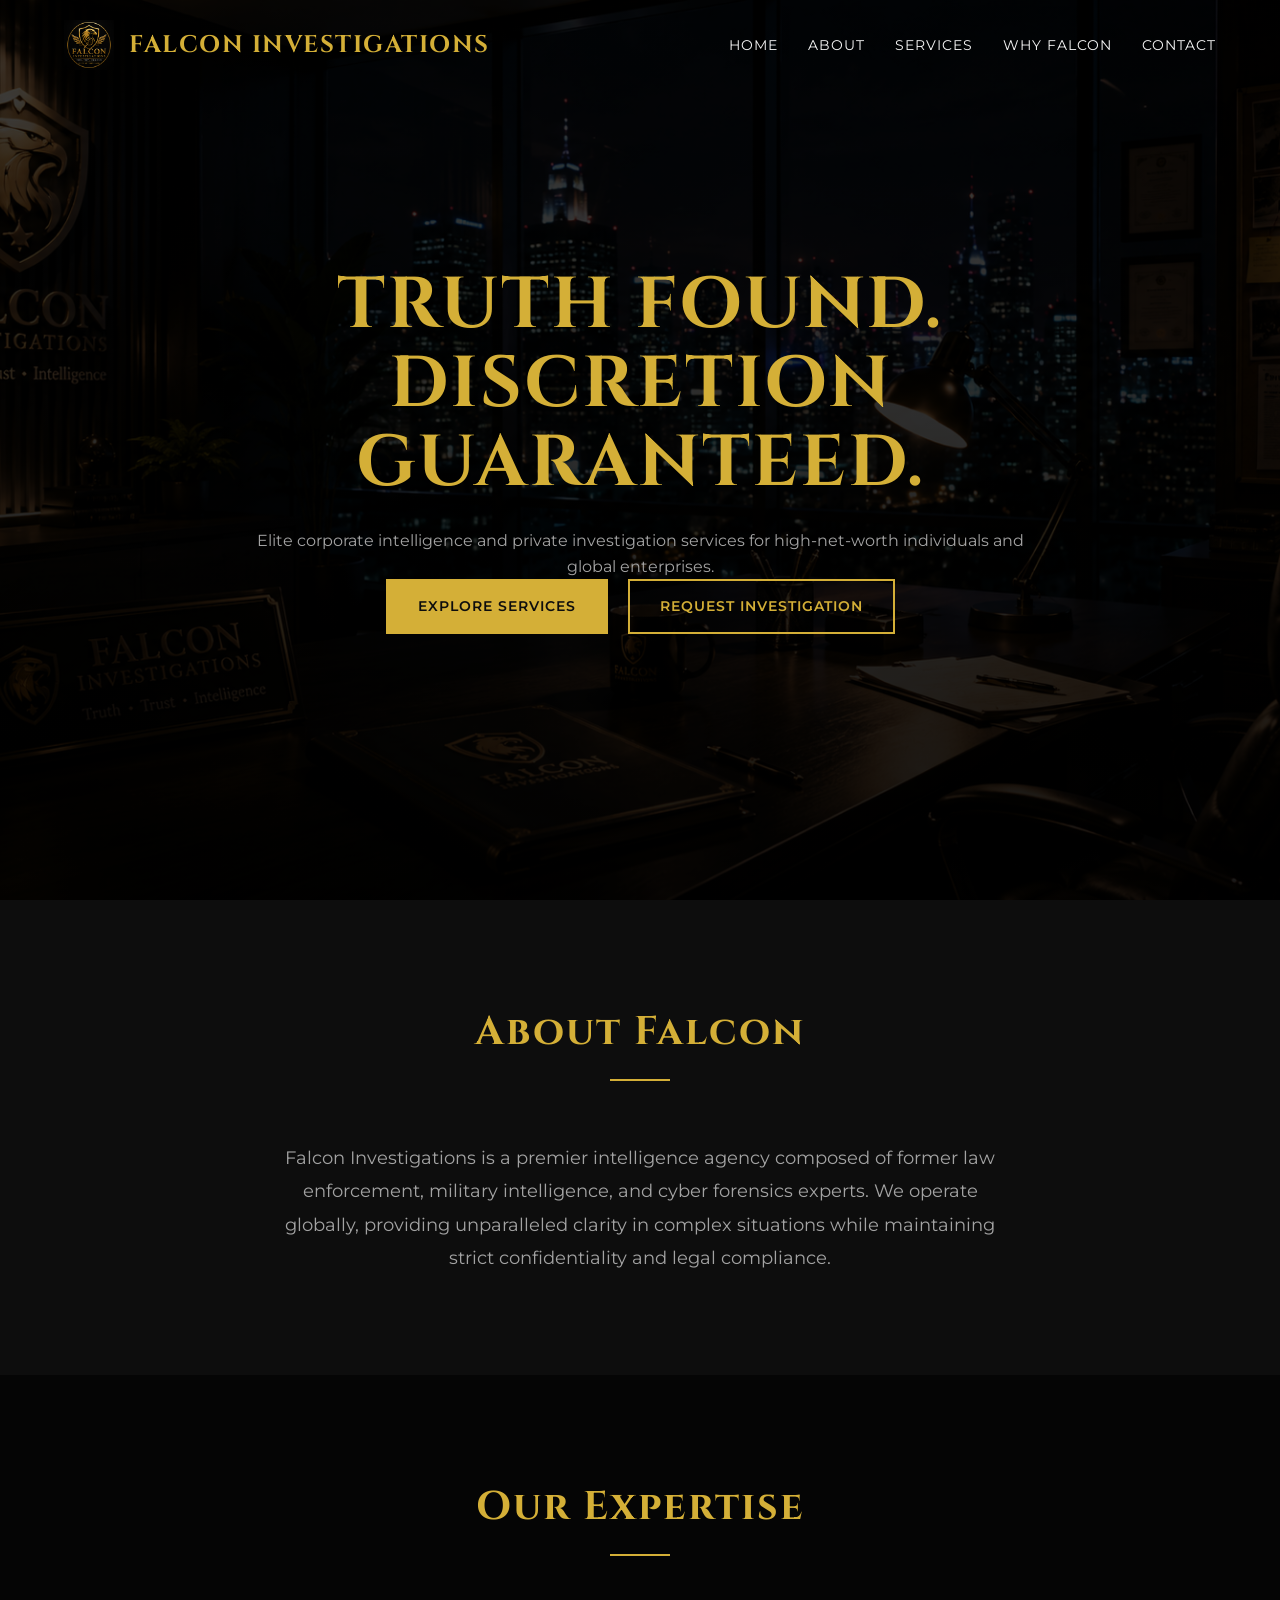
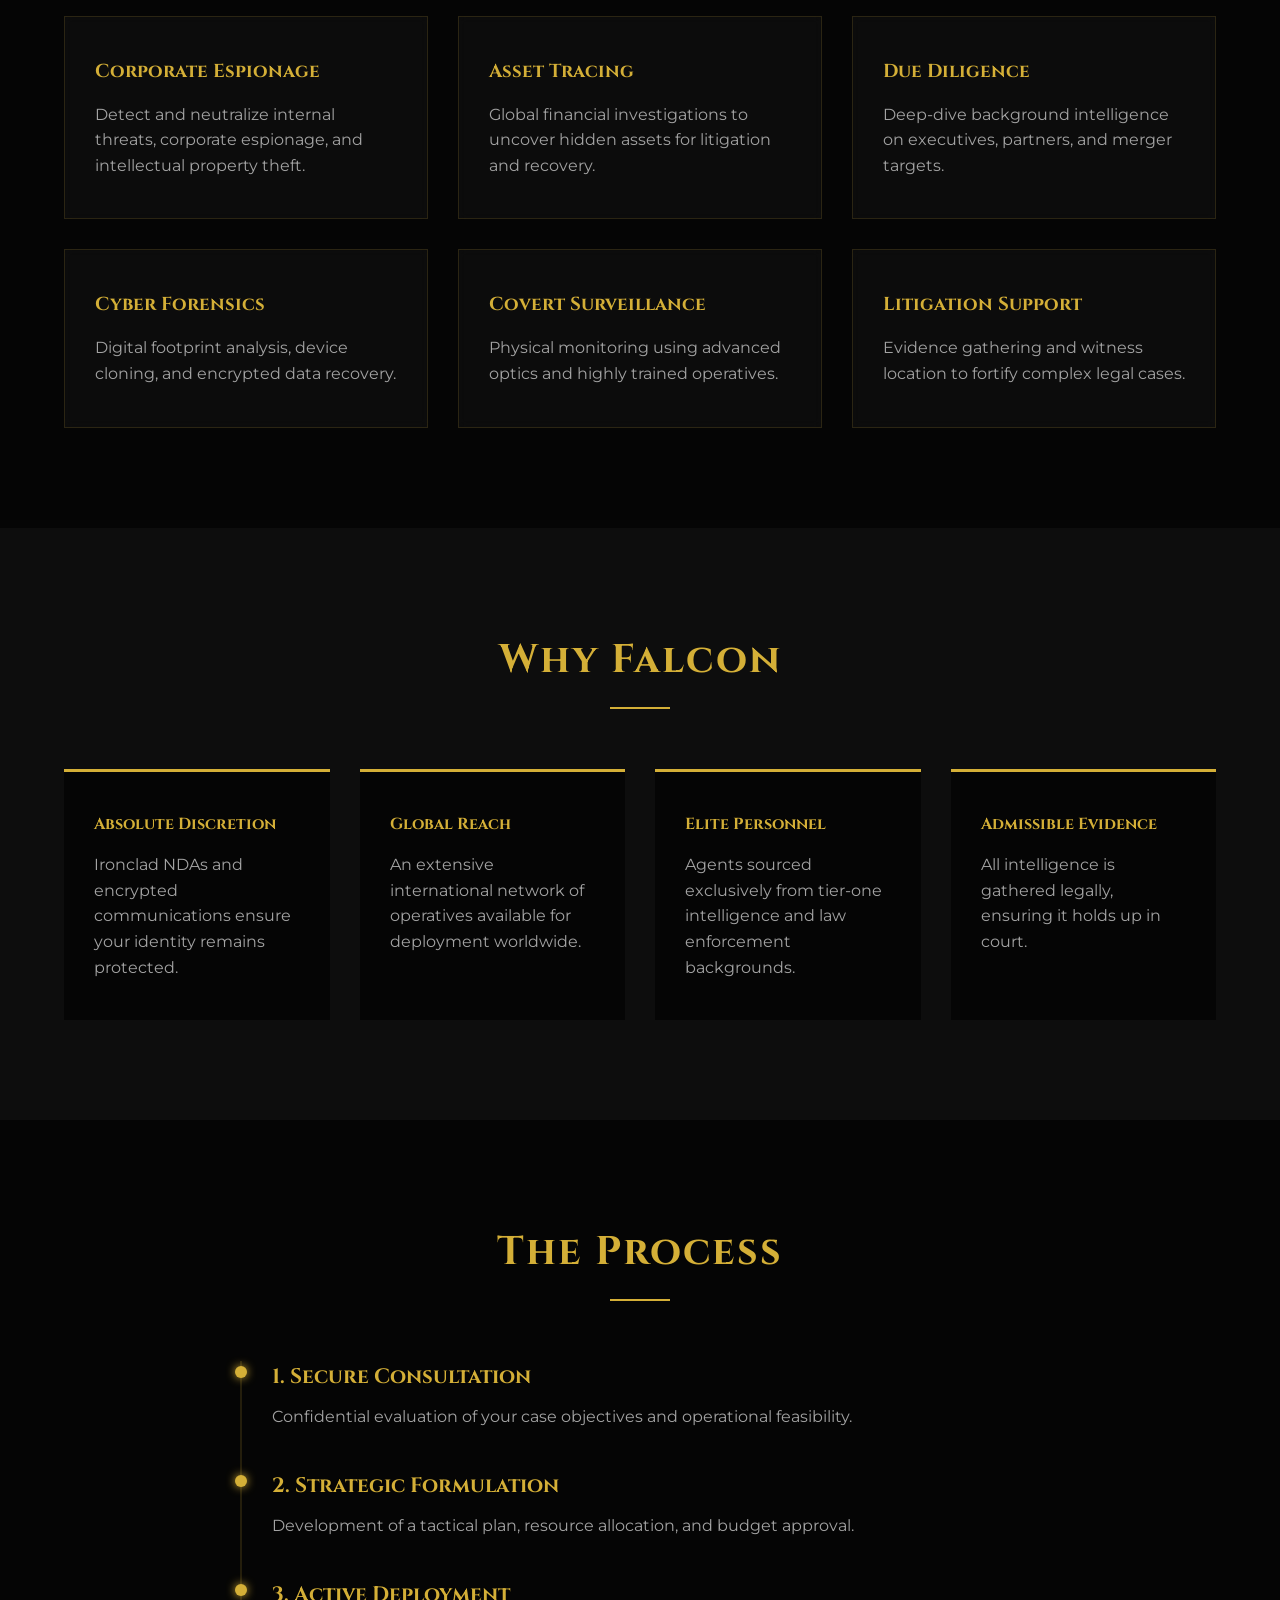
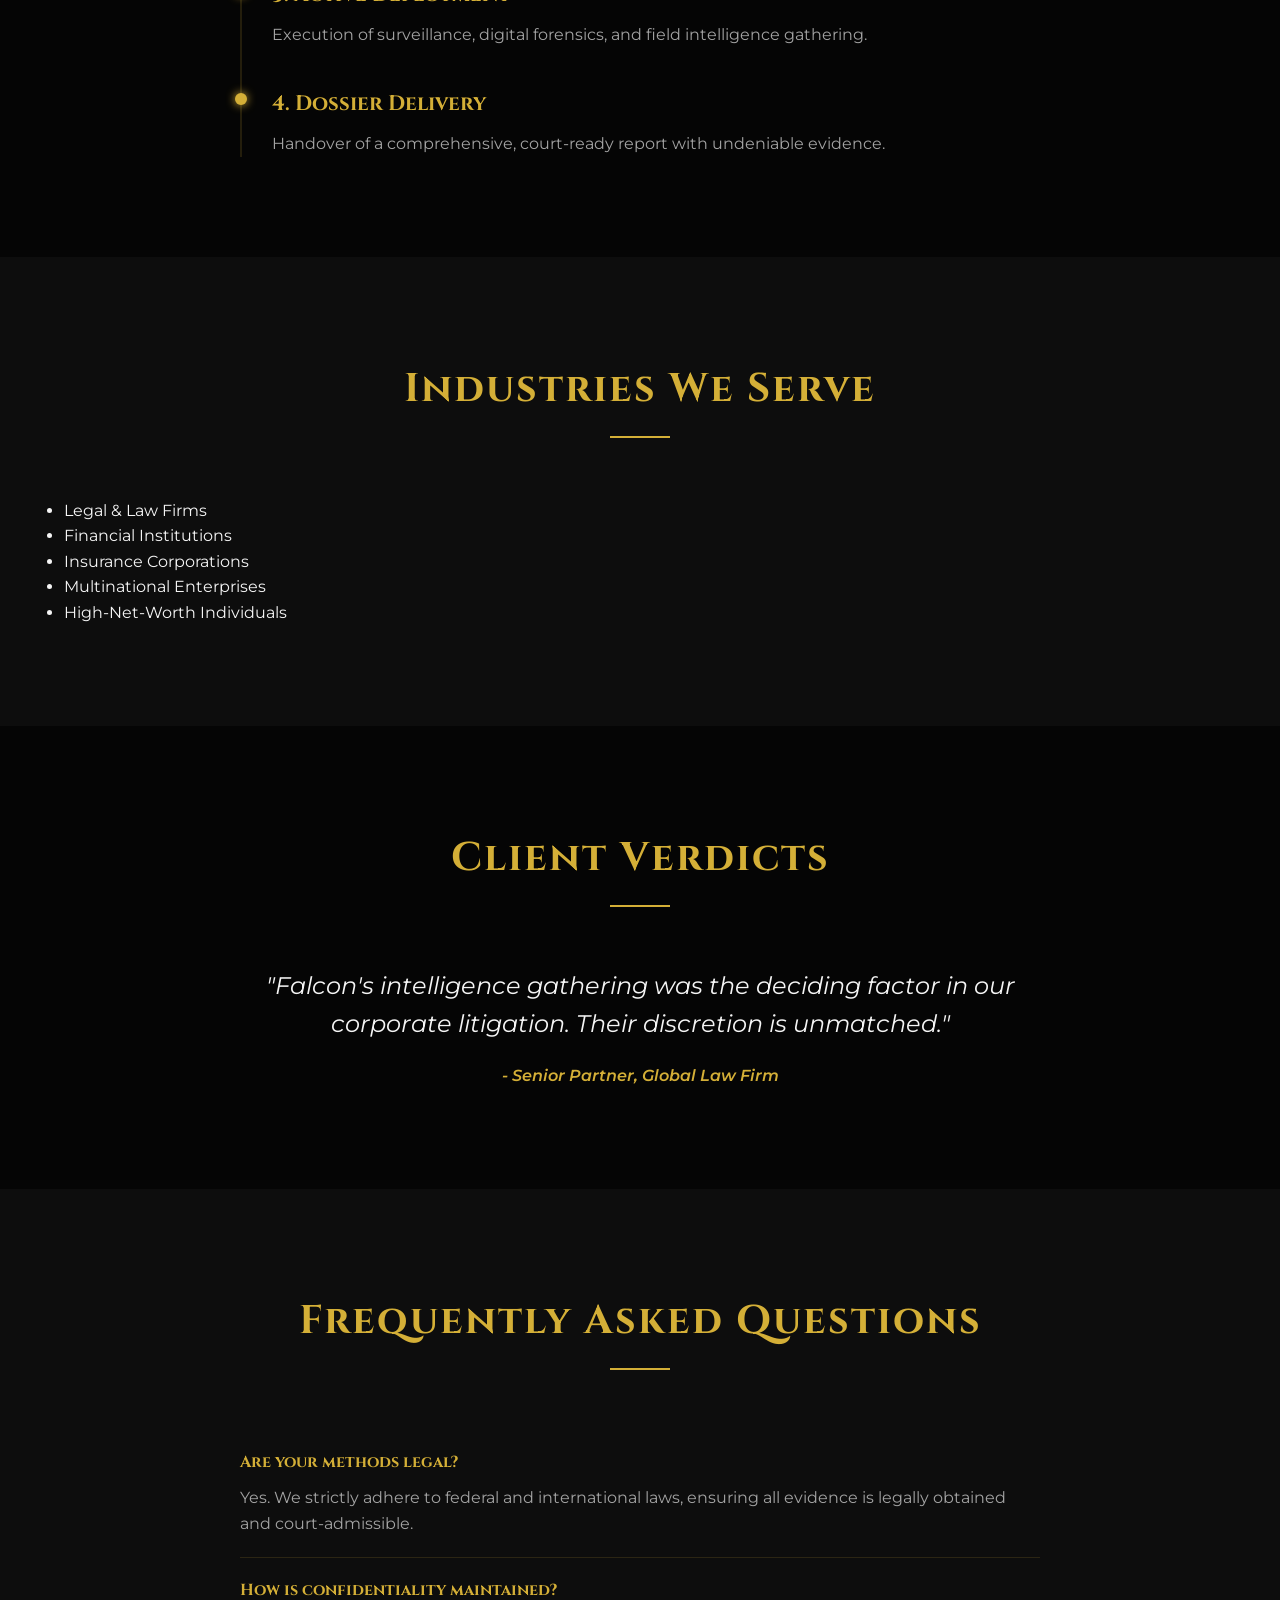
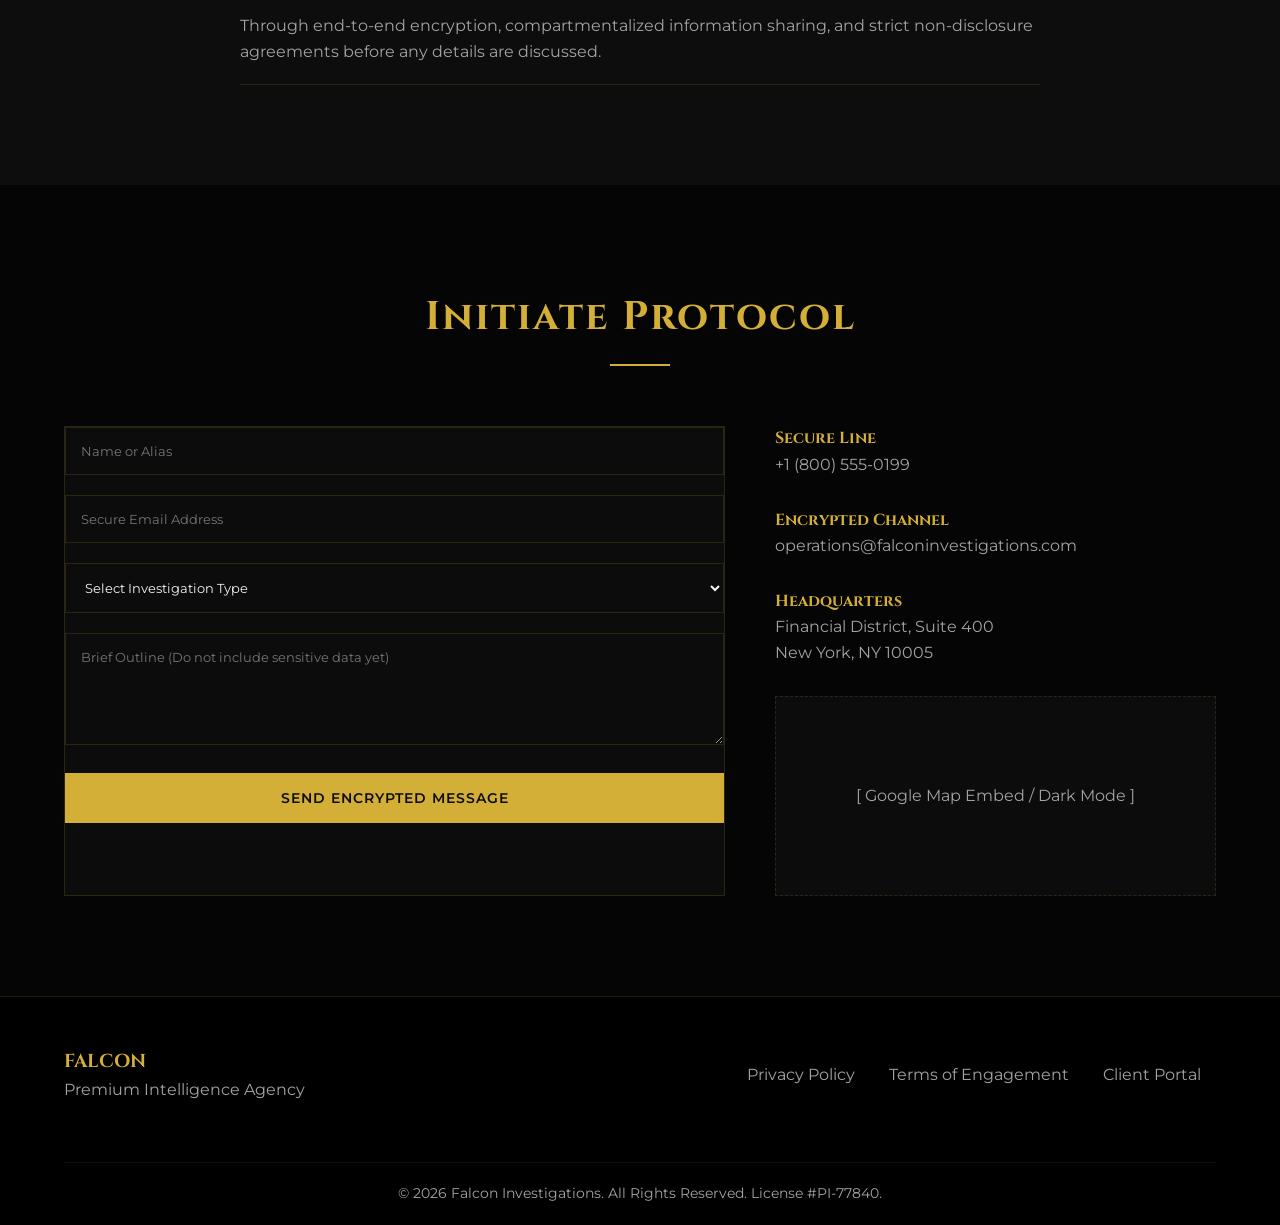
==== index.html @ 7dde928b "Final Falcon Investigations Website" ====
<!-- index.html -->
<!DOCTYPE html>
<html lang="en">
<head>
    <meta charset="UTF-8">
    <meta name="viewport" content="width=device-width, initial-scale=1.0">
    <title>Falcon Investigations | Premium Private Detective Agency</title>
    <meta name="description" content="Elite private investigation and corporate intelligence services.">
    <link rel="stylesheet" href="css/style.css">
    <!-- Google Fonts for Professional Typography -->
    <link rel="preconnect" href="https://fonts.googleapis.com">
    <link rel="preconnect" href="https://fonts.gstatic.com" crossorigin>
    <link href="https://fonts.googleapis.com/css2?family=Cinzel:wght@500;700&family=Montserrat:wght@300;400;600&display=swap" rel="stylesheet">
</head>
<body>

    <!-- Sticky Header -->
    <header id="main-header">
        <div class="container header-container">
            <a href="#" class="logo">
                <img src="images/logo.png" alt="Falcon Logo" id="logo-img">
                <span>FALCON INVESTIGATIONS</span>
            </a>
            <button class="mobile-toggle" aria-label="Toggle Menu">
                <span class="hamburger"></span>
            </button>
            <nav id="main-nav">
                <ul>
                    <li><a href="#home">Home</a></li>
                    <li><a href="#about">About</a></li>
                    <li><a href="#services">Services</a></li>
                    <li><a href="#why-falcon">Why Falcon</a></li>
                    <li><a href="#contact">Contact</a></li>
                </ul>
            </nav>
        </div>
    </header>

    <!-- Full Screen Hero -->
    <section id="home" class="hero">
        
        <div class="container hero-content reveal">
            <h1>Truth Found.<br>Discretion Guaranteed.</h1>
            <p>Elite corporate intelligence and private investigation services for high-net-worth individuals and global enterprises.</p>
            <div class="hero-cta">
                <a href="#services" class="btn btn-primary">Explore Services</a>
                <a href="#contact" class="btn btn-outline">Request Investigation</a>
            </div>
        </div>
    </section>

    <!-- About Falcon -->
    <section id="about" class="section">
        <div class="container reveal">
            <div class="section-heading">
                <h2>About Falcon</h2>
                <div class="divider"></div>
            </div>
            <div class="about-content">
                <p>Falcon Investigations is a premier intelligence agency composed of former law enforcement, military intelligence, and cyber forensics experts. We operate globally, providing unparalleled clarity in complex situations while maintaining strict confidentiality and legal compliance.</p>
            </div>
        </div>
    </section>

    <!-- Our Services (6 Premium Cards) -->
    <section id="services" class="section bg-darker">
        <div class="container reveal">
            <div class="section-heading">
                <h2>Our Expertise</h2>
                <div class="divider"></div>
            </div>
            <div class="grid-cards services-grid">
                <!-- Card 1 -->
                <div class="card glass-card">
                    <h3>Corporate Espionage</h3>
                    <p>Detect and neutralize internal threats, corporate espionage, and intellectual property theft.</p>
                </div>
                <!-- Card 2 -->
                <div class="card glass-card">
                    <h3>Asset Tracing</h3>
                    <p>Global financial investigations to uncover hidden assets for litigation and recovery.</p>
                </div>
                <!-- Card 3 -->
                <div class="card glass-card">
                    <h3>Due Diligence</h3>
                    <p>Deep-dive background intelligence on executives, partners, and merger targets.</p>
                </div>
                <!-- Card 4 -->
                <div class="card glass-card">
                    <h3>Cyber Forensics</h3>
                    <p>Digital footprint analysis, device cloning, and encrypted data recovery.</p>
                </div>
                <!-- Card 5 -->
                <div class="card glass-card">
                    <h3>Covert Surveillance</h3>
                    <p>Physical monitoring using advanced optics and highly trained operatives.</p>
                </div>
                <!-- Card 6 -->
                <div class="card glass-card">
                    <h3>Litigation Support</h3>
                    <p>Evidence gathering and witness location to fortify complex legal cases.</p>
                </div>
            </div>
        </div>
    </section>

    <!-- Why Choose Falcon (4 Premium Cards) -->
    <section id="why-falcon" class="section">
        <div class="container reveal">
            <div class="section-heading">
                <h2>Why Falcon</h2>
                <div class="divider"></div>
            </div>
            <div class="grid-cards why-grid">
                <div class="card border-card">
                    <h4>Absolute Discretion</h4>
                    <p>Ironclad NDAs and encrypted communications ensure your identity remains protected.</p>
                </div>
                <div class="card border-card">
                    <h4>Global Reach</h4>
                    <p>An extensive international network of operatives available for deployment worldwide.</p>
                </div>
                <div class="card border-card">
                    <h4>Elite Personnel</h4>
                    <p>Agents sourced exclusively from tier-one intelligence and law enforcement backgrounds.</p>
                </div>
                <div class="card border-card">
                    <h4>Admissible Evidence</h4>
                    <p>All intelligence is gathered legally, ensuring it holds up in court.</p>
                </div>
            </div>
        </div>
    </section>

    <!-- Investigation Process (Timeline) -->
    <section id="process" class="section bg-darker">
        <div class="container reveal">
            <div class="section-heading">
                <h2>The Process</h2>
                <div class="divider"></div>
            </div>
            <div class="timeline">
                <div class="timeline-item">
                    <div class="timeline-dot"></div>
                    <div class="timeline-content">
                        <h3>1. Secure Consultation</h3>
                        <p>Confidential evaluation of your case objectives and operational feasibility.</p>
                    </div>
                </div>
                <div class="timeline-item">
                    <div class="timeline-dot"></div>
                    <div class="timeline-content">
                        <h3>2. Strategic Formulation</h3>
                        <p>Development of a tactical plan, resource allocation, and budget approval.</p>
                    </div>
                </div>
                <div class="timeline-item">
                    <div class="timeline-dot"></div>
                    <div class="timeline-content">
                        <h3>3. Active Deployment</h3>
                        <p>Execution of surveillance, digital forensics, and field intelligence gathering.</p>
                    </div>
                </div>
                <div class="timeline-item">
                    <div class="timeline-dot"></div>
                    <div class="timeline-content">
                        <h3>4. Dossier Delivery</h3>
                        <p>Handover of a comprehensive, court-ready report with undeniable evidence.</p>
                    </div>
                </div>
            </div>
        </div>
    </section>

    <!-- Industries We Serve -->
    <section id="industries" class="section">
        <div class="container reveal">
            <div class="section-heading">
                <h2>Industries We Serve</h2>
                <div class="divider"></div>
            </div>
            <ul class="industry-list">
                <li>Legal & Law Firms</li>
                <li>Financial Institutions</li>
                <li>Insurance Corporations</li>
                <li>Multinational Enterprises</li>
                <li>High-Net-Worth Individuals</li>
            </ul>
        </div>
    </section>

    <!-- Client Testimonials -->
    <section id="testimonials" class="section bg-darker">
        <div class="container reveal">
            <div class="section-heading">
                <h2>Client Verdicts</h2>
                <div class="divider"></div>
            </div>
            <div class="testimonial-container">
                <blockquote class="testimonial">
                    <p>"Falcon's intelligence gathering was the deciding factor in our corporate litigation. Their discretion is unmatched."</p>
                    <cite>- Senior Partner, Global Law Firm</cite>
                </blockquote>
            </div>
        </div>
    </section>

    <!-- FAQ -->
    <section id="faq" class="section">
        <div class="container reveal">
            <div class="section-heading">
                <h2>Frequently Asked Questions</h2>
                <div class="divider"></div>
            </div>
            <div class="faq-accordion">
                <div class="faq-item">
                    <h4>Are your methods legal?</h4>
                    <p>Yes. We strictly adhere to federal and international laws, ensuring all evidence is legally obtained and court-admissible.</p>
                </div>
                <div class="faq-item">
                    <h4>How is confidentiality maintained?</h4>
                    <p>Through end-to-end encryption, compartmentalized information sharing, and strict non-disclosure agreements before any details are discussed.</p>
                </div>
            </div>
        </div>
    </section>

    <!-- Contact & Enquiry Form -->
    <section id="contact" class="section bg-darker">
        <div class="container reveal">
            <div class="section-heading">
                <h2>Initiate Protocol</h2>
                <div class="divider"></div>
            </div>
            <div class="contact-grid">
                <!-- Investigation Enquiry Form -->
                <div class="contact-form-wrapper glass-card">
                    <form id="enquiry-form">
                        <div class="input-group">
                            <input type="text" id="name" required placeholder="Name or Alias">
                        </div>
                        <div class="input-group">
                            <input type="email" id="email" required placeholder="Secure Email Address">
                        </div>
                        <div class="input-group">
                            <select id="service-type" required>
                                <option value="" disabled selected>Select Investigation Type</option>
                                <option value="corporate">Corporate Intelligence</option>
                                <option value="private">Private Investigation</option>
                                <option value="cyber">Cyber Forensics</option>
                                <option value="other">Other</option>
                            </select>
                        </div>
                        <div class="input-group">
                            <textarea id="message" rows="5" required placeholder="Brief Outline (Do not include sensitive data yet)"></textarea>
                        </div>
                        <button type="submit" class="btn btn-primary w-100">Send Encrypted Message</button>
                    </form>
                </div>

                <!-- Contact Information & Map Placeholder -->
                <div class="contact-details">
                    <div class="info-item">
                        <h4>Secure Line</h4>
                        <p>+1 (800) 555-0199</p>
                    </div>
                    <div class="info-item">
                        <h4>Encrypted Channel</h4>
                        <p>operations@falconinvestigations.com</p>
                    </div>
                    <div class="info-item">
                        <h4>Headquarters</h4>
                        <p>Financial District, Suite 400<br>New York, NY 10005</p>
                    </div>
                    
                    <!-- Google Map Placeholder -->
                    <div class="map-placeholder glass-card">
                        <p>[ Google Map Embed / Dark Mode ]</p>
                        <!-- Actual iframe goes here -->
                    </div>
                </div>
            </div>
        </div>
    </section>

    <!-- Professional Footer -->
    <footer class="site-footer">
        <div class="container footer-content">
            <div class="footer-logo">
                <h3>FALCON</h3>
                <p>Premium Intelligence Agency</p>
            </div>
            <div class="footer-links">
                <a href="#">Privacy Policy</a>
                <a href="#">Terms of Engagement</a>
                <a href="#">Client Portal</a>
            </div>
            <div class="footer-copyright">
                <p>&copy; 2026 Falcon Investigations. All Rights Reserved. License #PI-77840.</p>
            </div>
        </div>
    </footer>

    <script src="js/script.js"></script>
</body>
</html>
---- css/style.css ----
/* css/style.css */

/* --- CSS Variables --- */
:root {
    --bg-main: #0d0d0d;
    --bg-darker: #050505;
    --gold-primary: #D4AF37;
    --gold-hover: #b5952f;
    --text-white: #f5f5f5;
    --text-muted: #a3a3a3;
    --glass-bg: rgba(255, 255, 255, 0.03);
    --glass-border: rgba(212, 175, 55, 0.15);
    
    --font-heading: 'Cinzel', serif;
    --font-body: 'Montserrat', sans-serif;
}

/* --- Reset & Base Styles --- */
* {
    margin: 0;
    padding: 0;
    box-sizing: border-box;
}

html {
    scroll-behavior: smooth;
}

body {
    background-color: var(--bg-main);
    color: var(--text-white);
    font-family: var(--font-body);
    line-height: 1.6;
    overflow-x: hidden;
}

.container {
    width: 90%;
    max-width: 1200px;
    margin: 0 auto;
}

.section {
    padding: 100px 0;
}

.bg-darker {
    background-color: var(--bg-darker);
}

/* --- Typography --- */
h1, h2, h3, h4, .logo span {
    font-family: var(--font-heading);
    color: var(--gold-primary);
}

.section-heading {
    text-align: center;
    margin-bottom: 60px;
}

.section-heading h2 {
    font-size: 2.5rem;
    letter-spacing: 2px;
}

.divider {
    height: 2px;
    width: 60px;
    background-color: var(--gold-primary);
    margin: 15px auto 0;
}

p {
    color: var(--text-muted);
}

/* --- Buttons --- */
.btn {
    display: inline-block;
    padding: 14px 30px;
    font-family: var(--font-body);
    font-weight: 600;
    text-decoration: none;
    text-transform: uppercase;
    letter-spacing: 1px;
    font-size: 0.9rem;
    cursor: pointer;
    transition: all 0.3s ease;
    border: 2px solid transparent;
}

.btn-primary {
    background-color: var(--gold-primary);
    color: var(--bg-main);
}

.btn-primary:hover {
    background-color: var(--gold-hover);
}

.btn-outline {
    background-color: transparent;
    border-color: var(--gold-primary);
    color: var(--gold-primary);
}

.btn-outline:hover {
    background-color: var(--gold-primary);
    color: var(--bg-main);
}

.w-100 {
    width: 100%;
}

/* --- Sticky Header --- */
#main-header {
    position: fixed;
    top: 0;
    width: 100%;
    z-index: 1000;
    background: transparent;
    transition: all 0.4s ease;
    padding: 20px 0;
}

#main-header.scrolled {
    background: rgba(13, 13, 13, 0.9);
    backdrop-filter: blur(10px);
    border-bottom: 1px solid var(--glass-border);
    padding: 10px 0;
}

.header-container {
    display: flex;
    justify-content: space-between;
    align-items: center;
}

.logo {
    display: flex;
    align-items: center;
    text-decoration: none;
    gap: 15px;
}

.logo img {
    height: 110px; /* ५० च्या जागी ९० केले आहे */
    transition: height 0.3s ease;
}

.logo span {
    font-size: 1.5rem;
    letter-spacing: 1.5px;
    font-weight: 700;
}

#main-nav ul {
    list-style: none;
    display: flex;
    gap: 30px;
}

#main-nav a {
    color: var(--text-white);
    text-decoration: none;
    font-size: 0.9rem;
    text-transform: uppercase;
    letter-spacing: 1px;
    transition: color 0.3s;
}

#main-nav a:hover {
    color: var(--gold-primary);
}

.mobile-toggle {
    display: none;
    background: none;
    border: none;
    cursor: pointer;
}

/* --- Hero Section --- */
.hero{
    position: relative;
    min-height:100vh;
    display:flex;
    justify-content:center;
    align-items:center;
    text-align:center;
    overflow:hidden;

    background:
    linear-gradient(rgba(0,0,0,.75),rgba(0,0,0,.90)),
    url("../images/hero-bg.jpg.png");

    background-size:cover;
    background-position:center;
    background-attachment:fixed;
}
    
    
    
    
    
    
    

.hero-overlay {
    position: absolute;
    top: 0;
    left: 0;
    width: 100%;
    height: 100%;
    background: linear-gradient(to bottom, rgba(13,13,13,0.7), rgba(13,13,13,1));
    z-index: 1;
}

.hero-content{
    position:relative;
    z-index:2;
    max-width:850px;
    padding:20px;
}
    
    
    



    .hero h1{
    font-size:72px;
    line-height:1.1;
    margin-bottom:25px;
    color:#d4af37;
    text-transform:uppercase;
    letter-spacing:2px;
}
    
    
    
}

.hero p {
    font-size: 1.2rem;
    margin-bottom: 40px;
    color: var(--text-white);
}

.hero-cta {
    display: flex;
    gap: 20px;
    justify-content: center;
}

/* --- About Section --- */
.about-content p {
    font-size: 1.2rem;
    text-align: center;
    max-width: 900px;
    margin: 0 auto;
    line-height: 1.8;
}

/* --- Grid Cards (Services & Why Us) --- */
.grid-cards {
    display: grid;
    gap: 30px;
}

.services-grid {
    grid-template-columns: repeat(auto-fit, minmax(300px, 1fr));
}

.why-grid {
    grid-template-columns: repeat(auto-fit, minmax(250px, 1fr));
}

.card {
    padding: 40px 30px;
    transition: transform 0.3s ease, box-shadow 0.3s ease;
}

.card:hover {
    transform: translateY(-5px);
}

.glass-card {
    background: var(--glass-bg);
    border: 1px solid var(--glass-border);
    backdrop-filter: blur(5px);
}

.glass-card:hover {
    border-color: var(--gold-primary);
    box-shadow: 0 10px 30px rgba(0,0,0,0.5);
}

.border-card {
    border-top: 3px solid var(--gold-primary);
    background: var(--bg-darker);
}

.card h3, .card h4 {
    margin-bottom: 15px;
}

/* --- Timeline Process --- */
.timeline {
    max-width: 800px;
    margin: 0 auto;
    position: relative;
    padding-left: 30px;
    border-left: 2px solid var(--glass-border);
}

.timeline-item {
    position: relative;
    margin-bottom: 40px;
}

.timeline-item:last-child {
    margin-bottom: 0;
}

.timeline-dot {
    position: absolute;
    left: -37px;
    top: 5px;
    width: 12px;
    height: 12px;
    background: var(--gold-primary);
    border-radius: 50%;
    box-shadow: 0 0 10px var(--gold-primary);
}

.timeline-content h3 {
    margin-bottom: 10px;
    font-size: 1.3rem;
}

/* --- Industries List --- */
.form-group input, 
.form-group textarea {
    width: 100%;
    padding: 15px;
    background: rgba(255, 255, 255, 0.05); 
    border: 1px solid rgba(212, 175, 55, 0.4); 
    color: #FFFFFF;
    font-family: inherit;
    border-radius: 4px;
    transition: all 0.3s ease;
}

.form-group input:focus, 
.form-group textarea:focus {
    outline: none;
    border-color: #D4AF37; 
    box-shadow: 0 0 10px rgba(212, 175, 55, 0.2);
    background: rgba(255, 255, 255, 0.08);

}

/* --- Testimonials --- */
.testimonial-container {
    text-align: center;
    max-width: 800px;
    margin: 0 auto;
}

.testimonial p {
    font-size: 1.5rem;
    font-style: italic;
    color: var(--text-white);
    margin-bottom: 20px;
}

.testimonial cite {
    color: var(--gold-primary);
    font-weight: 600;
}

/* --- FAQ Accordion (Styling only for this iteration) --- */
.faq-accordion {
    max-width: 800px;
    margin: 0 auto;
}

.faq-item {
    border-bottom: 1px solid var(--glass-border);
    padding: 20px 0;
}

.faq-item h4 {
    margin-bottom: 10px;
}

/* --- Contact & Form --- */
.contact-grid {
    display: grid;
    grid-template-columns: 3fr 2fr;
    gap: 50px;
}

.input-group {
    margin-bottom: 20px;
}

.input-group input, 
.input-group select, 
.input-group textarea {
    width: 100%;
    padding: 15px;
    background: transparent;
    border: 1px solid var(--glass-border);
    color: var(--text-white);
    font-family: var(--font-body);
}

.input-group input:focus, 
.input-group select:focus, 
.input-group textarea:focus {
    outline: none;
    border-color: var(--gold-primary);
}

.input-group select option {
    background: var(--bg-main);
    color: var(--text-white);
}

.info-item {
    margin-bottom: 30px;
}

.map-placeholder {
    height: 200px;
    display: flex;
    align-items: center;
    justify-content: center;
    color: var(--text-muted);
    border: 1px dashed var(--glass-border);
}

/* --- Footer --- */
.site-footer {
    background-color: #000;
    padding: 50px 0 20px;
    border-top: 1px solid var(--glass-border);
}

.footer-content {
    display: flex;
    flex-wrap: wrap;
    justify-content: space-between;
    align-items: center;
    gap: 30px;
}

.footer-links a {
    color: var(--text-muted);
    text-decoration: none;
    margin: 0 15px;
    transition: color 0.3s;
}

.footer-links a:hover {
    color: var(--gold-primary);
}

.footer-copyright {
    width: 100%;
    text-align: center;
    margin-top: 30px;
    padding-top: 20px;
    border-top: 1px solid rgba(255,255,255,0.05);
    font-size: 0.85rem;
}

/* --- Scroll Reveal Animation --- */
.reveal {
    opacity: 0;
    transform: translateY(40px);
    transition: all 0.8s ease;
}

.reveal.active {
    opacity: 1;
    transform: translateY(0);
}

/* --- Media Queries (Mobile Responsive) --- */
@media (max-width: 992px) {
    .contact-grid {
        grid-template-columns: 1fr;
    }
}

@media (max-width: 768px) {
    .hero h1 {
        font-size: 2.5rem;
    }
    
    /* मोबाईलवर हिरो सेक्शनची हाईट कमी करण्यासाठी */
    .hero {
        height: auto !important;
        padding: 80px 20px;
    }
    .hero-cta {
        flex-direction: column;
    }
    
    #main-nav {
        display: none; /* Hide default nav for mobile */
    }
    
    /* Mobile toggle display logic can be extended with JS */
    
    .footer-content {
        flex-direction: column;
        text-align: center;
    }
    /* About Section Text Override */

}
#about p, 
.about-section p,
.about-content p {
    max-width: 750px !important; 
    margin: 0 auto !important;
    line-height: 1.9 !important; 
    text-align: center !important;
    font-size: 1.1rem;

    .hero {
    height: 100vh;
    display: flex;
    align-items: center;
    justify-content: center;
    text-align: center;
    /* इमेजचा पाथ बरोबर असल्याची खात्री करा */
    background: linear-gradient(rgba(13, 13, 13, 0.1), rgba(13, 13, 13, 0.5)), 
            url('../images/hero-bg.jpg') center/cover no-repeat;
    position: relative;
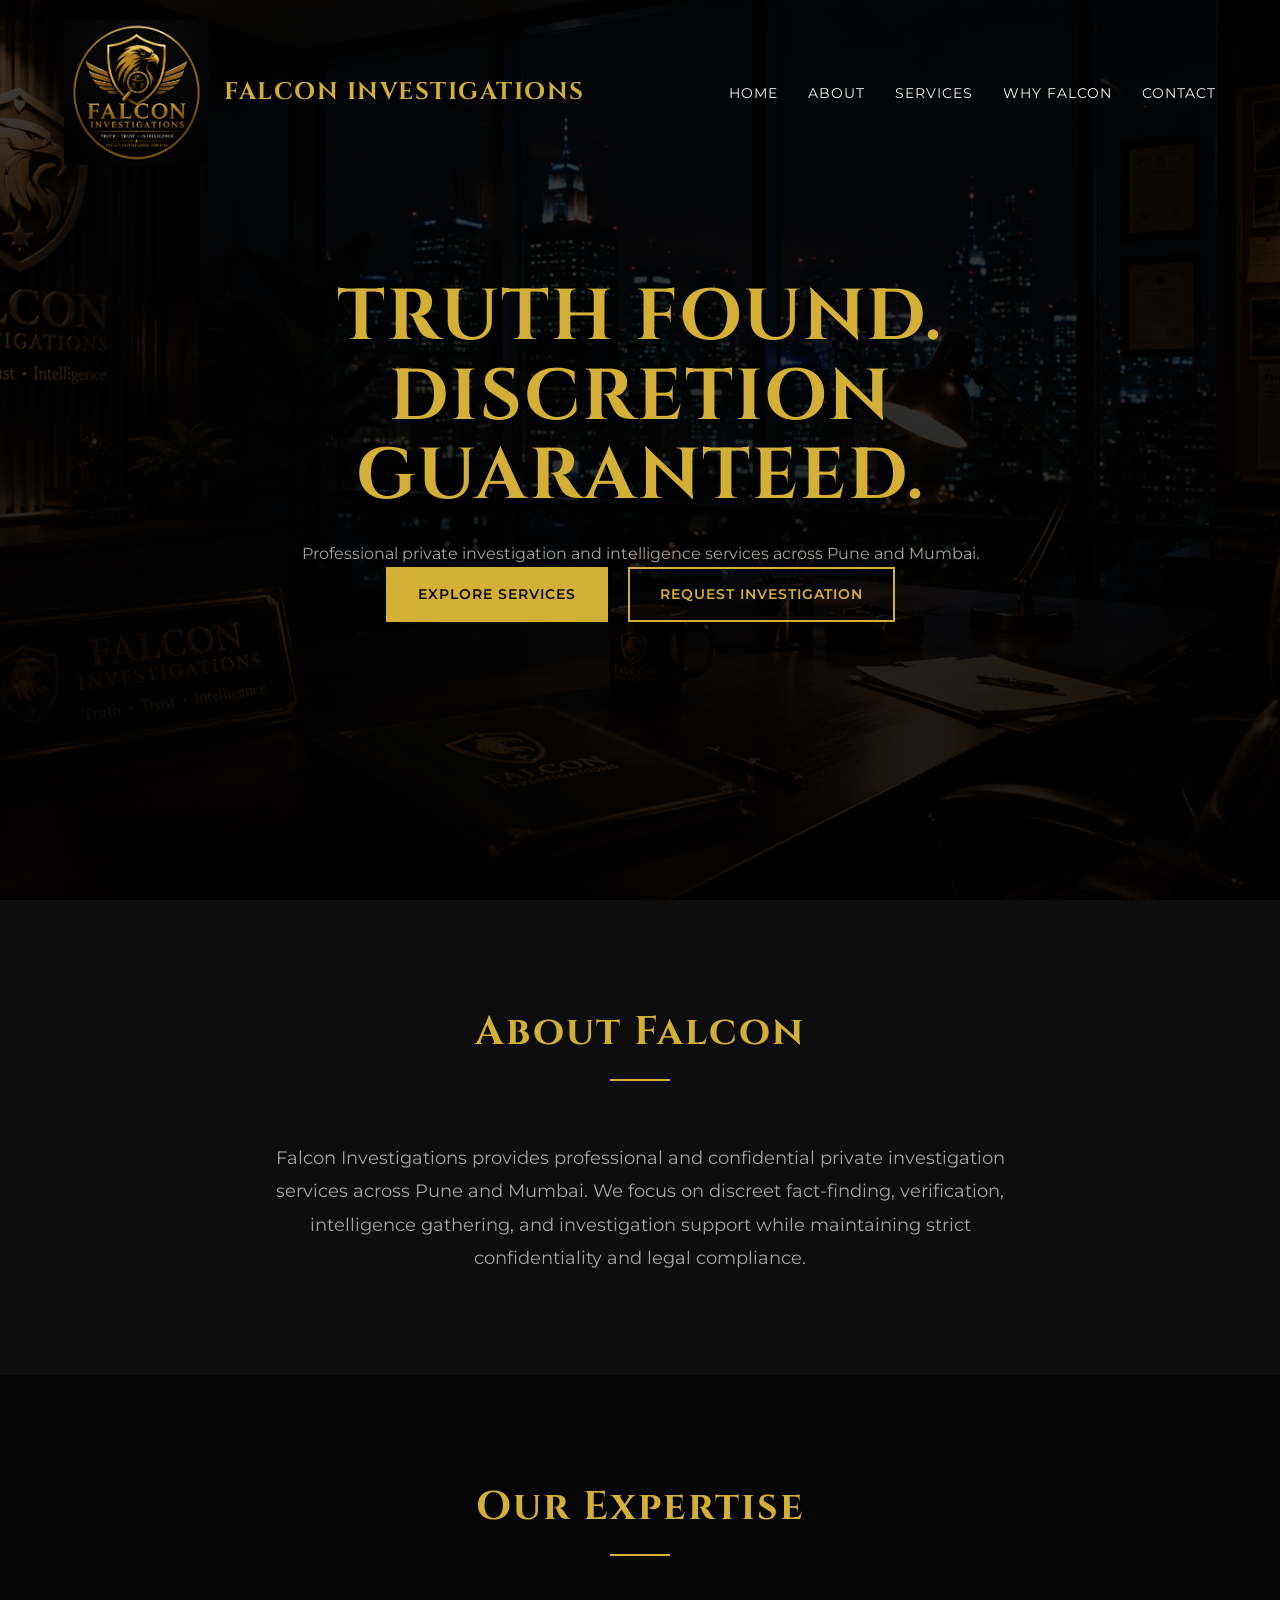
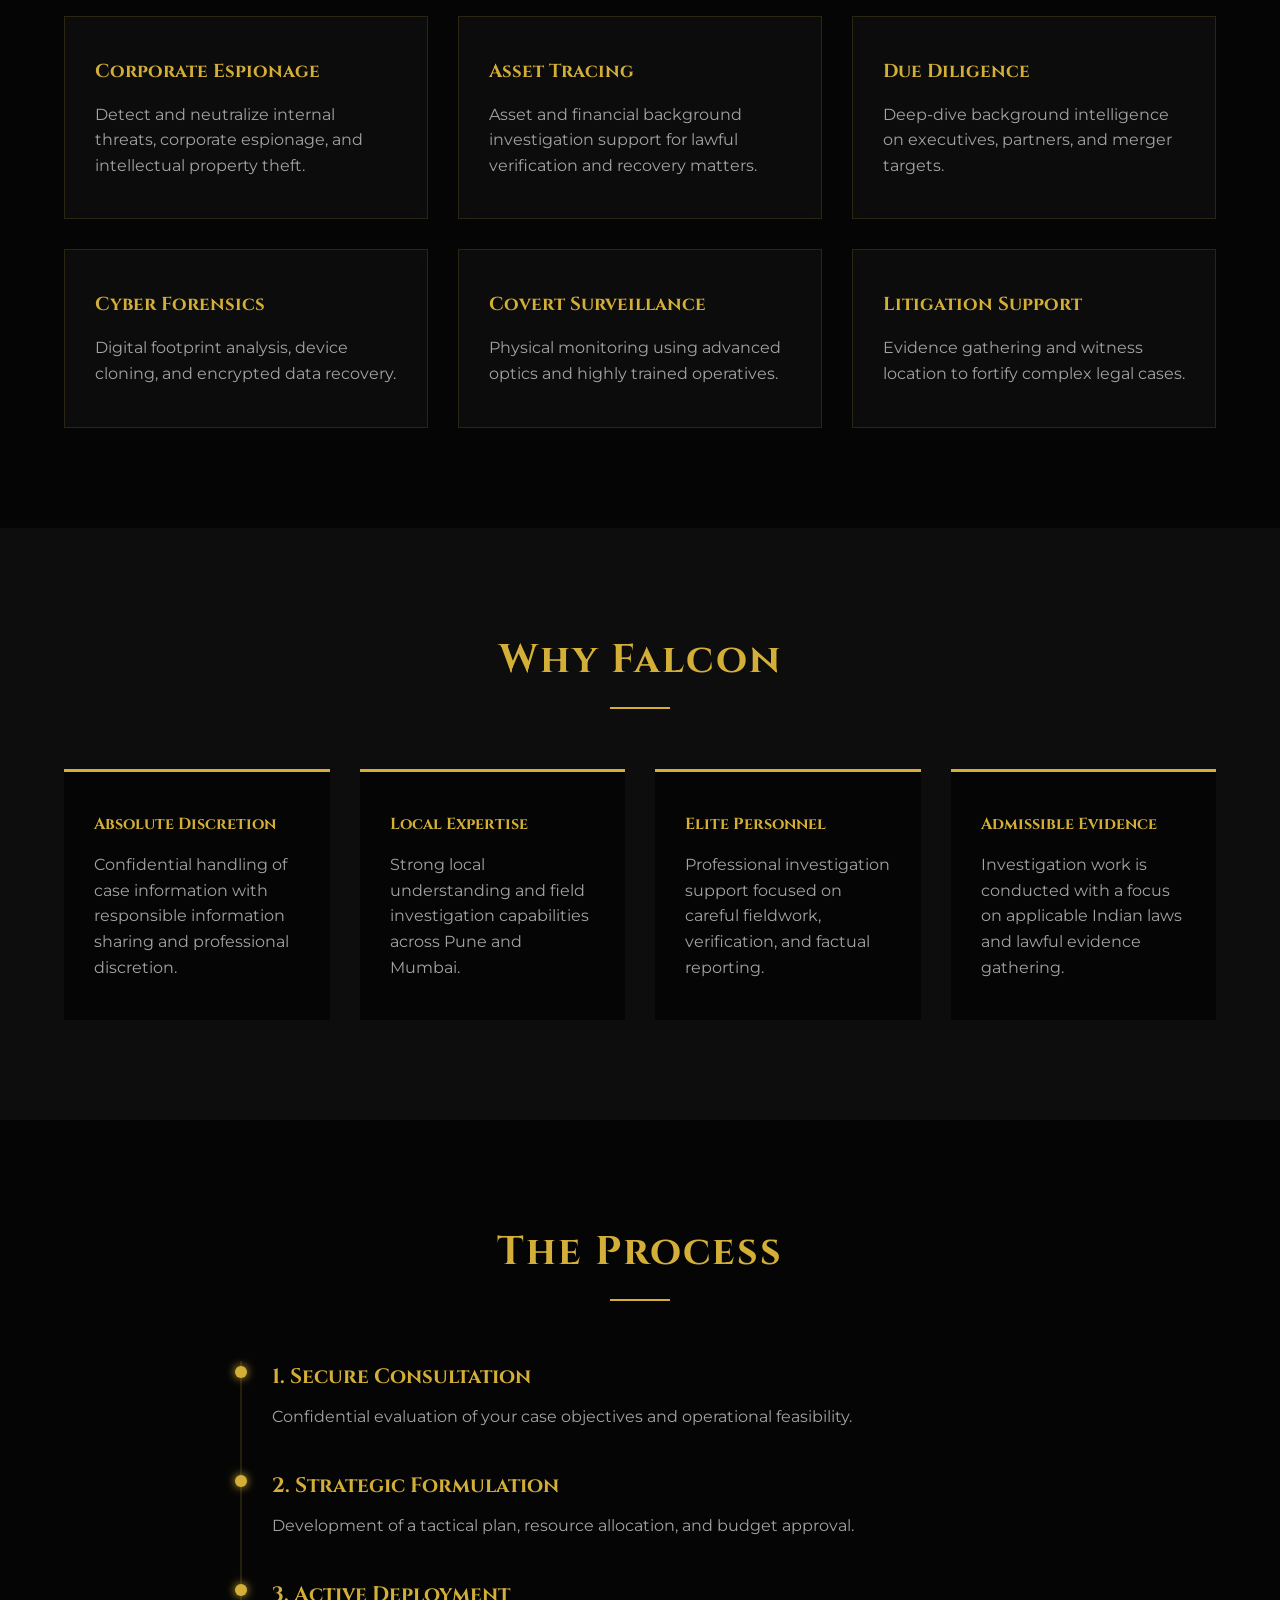
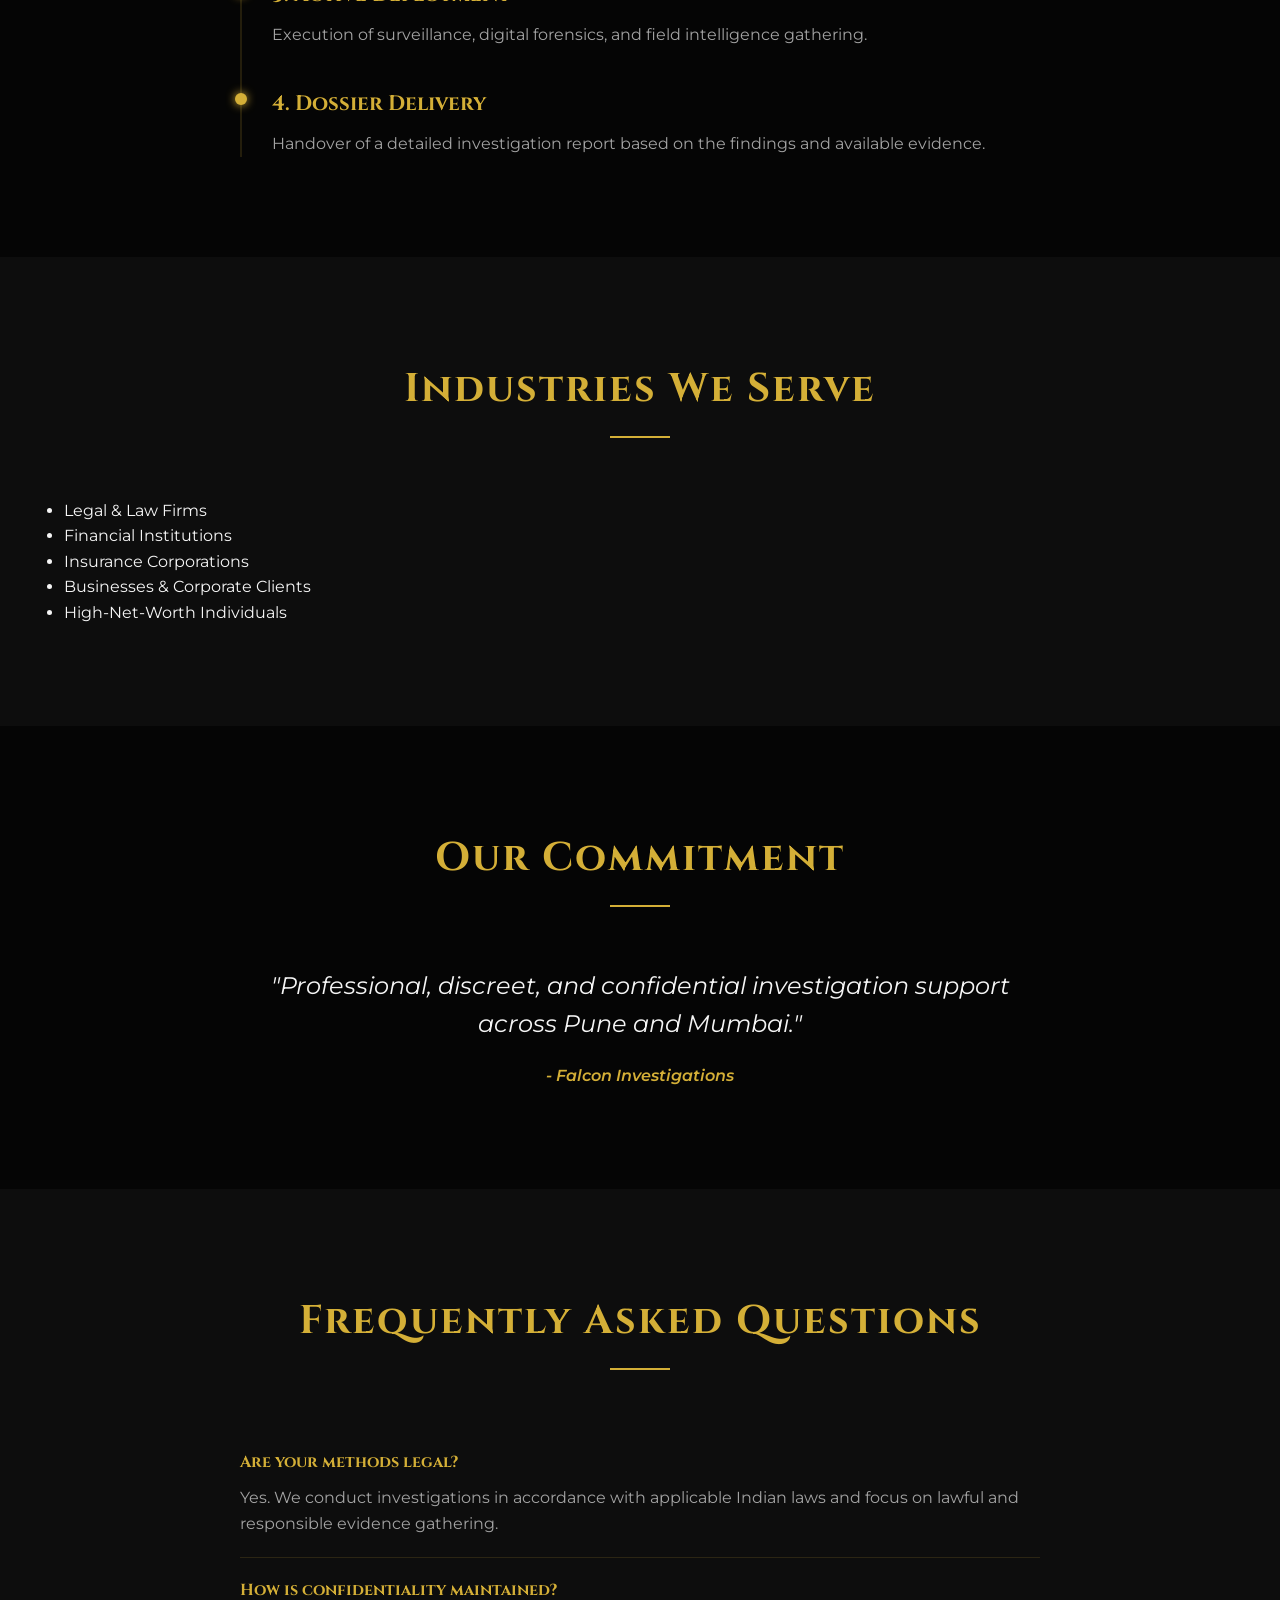
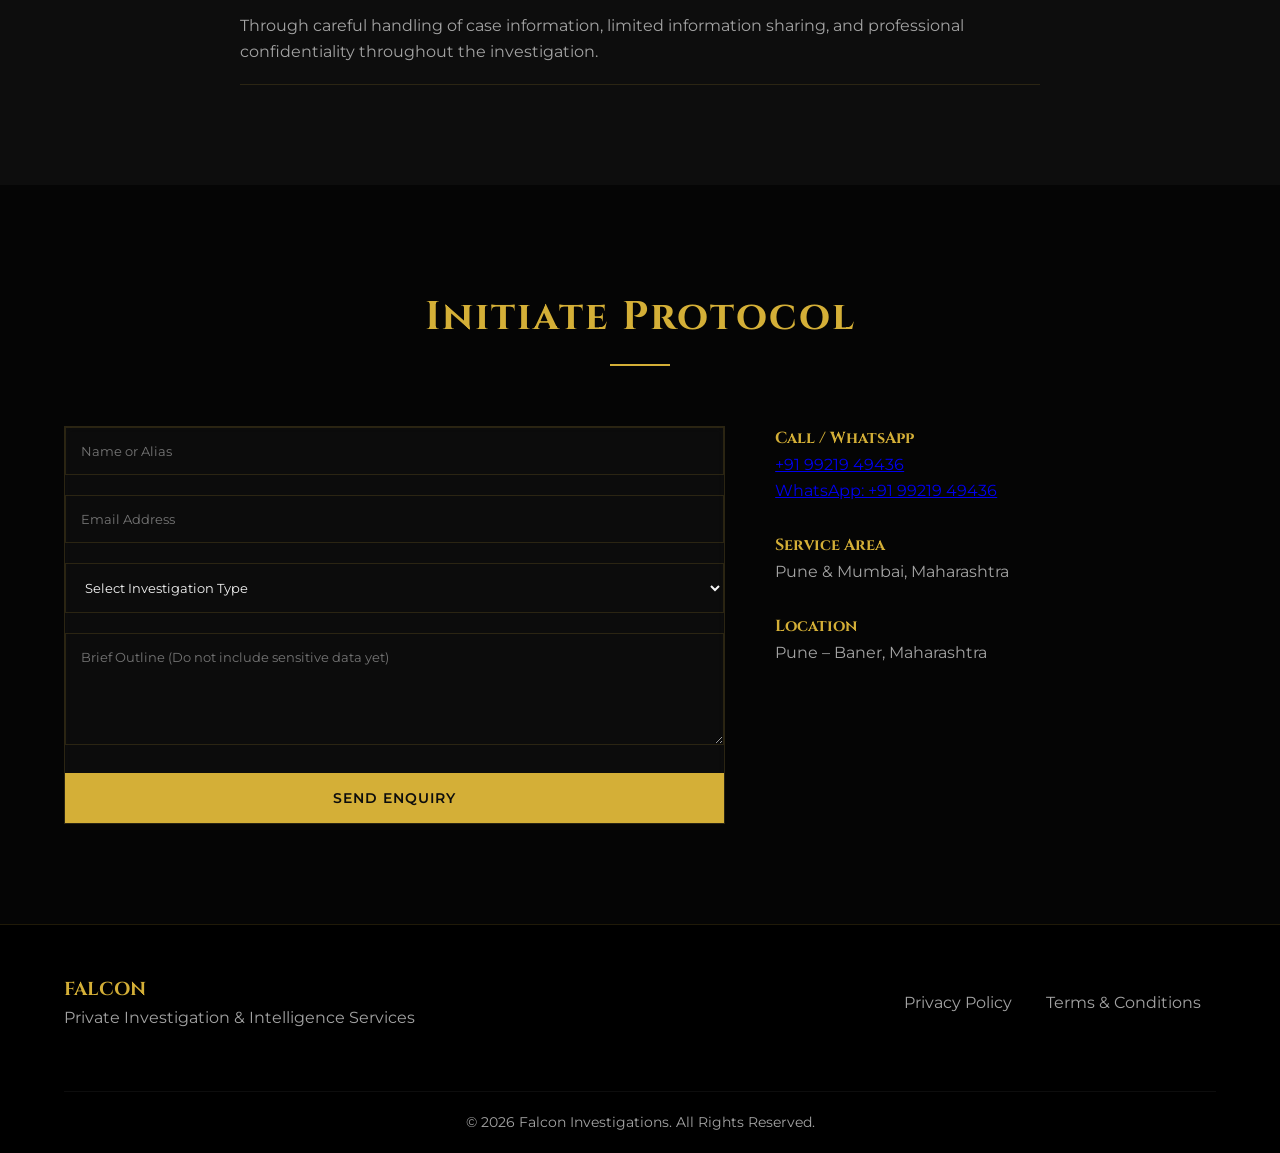
==== commit 60f6a96a: "Update Falcon Investigations website" ====
--- a/index.html
+++ b/index.html
@@ -5,7 +5,7 @@
     <meta charset="UTF-8">
     <meta name="viewport" content="width=device-width, initial-scale=1.0">
     <title>Falcon Investigations | Premium Private Detective Agency</title>
-    <meta name="description" content="Elite private investigation and corporate intelligence services.">
+    <meta name="description" content="Professional and confidential private investigation services across Pune and Mumbai.">
     <link rel="stylesheet" href="css/style.css">
     <!-- Google Fonts for Professional Typography -->
     <link rel="preconnect" href="https://fonts.googleapis.com">
@@ -41,7 +41,7 @@
         
         <div class="container hero-content reveal">
             <h1>Truth Found.<br>Discretion Guaranteed.</h1>
-            <p>Elite corporate intelligence and private investigation services for high-net-worth individuals and global enterprises.</p>
+            <p>Professional private investigation and intelligence services across Pune and Mumbai.</p>
             <div class="hero-cta">
                 <a href="#services" class="btn btn-primary">Explore Services</a>
                 <a href="#contact" class="btn btn-outline">Request Investigation</a>
@@ -57,7 +57,7 @@
                 <div class="divider"></div>
             </div>
             <div class="about-content">
-                <p>Falcon Investigations is a premier intelligence agency composed of former law enforcement, military intelligence, and cyber forensics experts. We operate globally, providing unparalleled clarity in complex situations while maintaining strict confidentiality and legal compliance.</p>
+                <p>Falcon Investigations provides professional and confidential private investigation services across Pune and Mumbai. We focus on discreet fact-finding, verification, intelligence gathering, and investigation support while maintaining strict confidentiality and legal compliance.</p>
             </div>
         </div>
     </section>
@@ -78,7 +78,7 @@
                 <!-- Card 2 -->
                 <div class="card glass-card">
                     <h3>Asset Tracing</h3>
-                    <p>Global financial investigations to uncover hidden assets for litigation and recovery.</p>
+                    <p>Asset and financial background investigation support for lawful verification and recovery matters.</p>
                 </div>
                 <!-- Card 3 -->
                 <div class="card glass-card">
@@ -114,19 +114,19 @@
             <div class="grid-cards why-grid">
                 <div class="card border-card">
                     <h4>Absolute Discretion</h4>
-                    <p>Ironclad NDAs and encrypted communications ensure your identity remains protected.</p>
+                    <p>Confidential handling of case information with responsible information sharing and professional discretion.</p>
                 </div>
                 <div class="card border-card">
-                    <h4>Global Reach</h4>
-                    <p>An extensive international network of operatives available for deployment worldwide.</p>
+                    <h4>Local Expertise</h4>
+                    <p>Strong local understanding and field investigation capabilities across Pune and Mumbai.</p>
                 </div>
                 <div class="card border-card">
                     <h4>Elite Personnel</h4>
-                    <p>Agents sourced exclusively from tier-one intelligence and law enforcement backgrounds.</p>
+                    <p>Professional investigation support focused on careful fieldwork, verification, and factual reporting.</p>
                 </div>
                 <div class="card border-card">
                     <h4>Admissible Evidence</h4>
-                    <p>All intelligence is gathered legally, ensuring it holds up in court.</p>
+                    <p>Investigation work is conducted with a focus on applicable Indian laws and lawful evidence gathering.</p>
                 </div>
             </div>
         </div>
@@ -165,7 +165,7 @@
                     <div class="timeline-dot"></div>
                     <div class="timeline-content">
                         <h3>4. Dossier Delivery</h3>
-                        <p>Handover of a comprehensive, court-ready report with undeniable evidence.</p>
+                        <p>Handover of a detailed investigation report based on the findings and available evidence.</p>
                     </div>
                 </div>
             </div>
@@ -183,7 +183,7 @@
                 <li>Legal & Law Firms</li>
                 <li>Financial Institutions</li>
                 <li>Insurance Corporations</li>
-                <li>Multinational Enterprises</li>
+                <li>Businesses &amp; Corporate Clients</li>
                 <li>High-Net-Worth Individuals</li>
             </ul>
         </div>
@@ -193,13 +193,13 @@
     <section id="testimonials" class="section bg-darker">
         <div class="container reveal">
             <div class="section-heading">
-                <h2>Client Verdicts</h2>
+                <h2>Our Commitment</h2>
                 <div class="divider"></div>
             </div>
             <div class="testimonial-container">
                 <blockquote class="testimonial">
-                    <p>"Falcon's intelligence gathering was the deciding factor in our corporate litigation. Their discretion is unmatched."</p>
-                    <cite>- Senior Partner, Global Law Firm</cite>
+                    <p>"Professional, discreet, and confidential investigation support across Pune and Mumbai."</p>
+                    <cite>- Falcon Investigations</cite>
                 </blockquote>
             </div>
         </div>
@@ -215,11 +215,11 @@
             <div class="faq-accordion">
                 <div class="faq-item">
                     <h4>Are your methods legal?</h4>
-                    <p>Yes. We strictly adhere to federal and international laws, ensuring all evidence is legally obtained and court-admissible.</p>
+                    <p>Yes. We conduct investigations in accordance with applicable Indian laws and focus on lawful and responsible evidence gathering.</p>
                 </div>
                 <div class="faq-item">
                     <h4>How is confidentiality maintained?</h4>
-                    <p>Through end-to-end encryption, compartmentalized information sharing, and strict non-disclosure agreements before any details are discussed.</p>
+                    <p>Through careful handling of case information, limited information sharing, and professional confidentiality throughout the investigation.</p>
                 </div>
             </div>
         </div>
@@ -240,7 +240,7 @@
                             <input type="text" id="name" required placeholder="Name or Alias">
                         </div>
                         <div class="input-group">
-                            <input type="email" id="email" required placeholder="Secure Email Address">
+                            <input type="email" id="email" required placeholder="Email Address">
                         </div>
                         <div class="input-group">
                             <select id="service-type" required>
@@ -254,31 +254,27 @@
                         <div class="input-group">
                             <textarea id="message" rows="5" required placeholder="Brief Outline (Do not include sensitive data yet)"></textarea>
                         </div>
-                        <button type="submit" class="btn btn-primary w-100">Send Encrypted Message</button>
+                        <button type="submit" class="btn btn-primary w-100">Send Enquiry</button>
                     </form>
                 </div>
 
                 <!-- Contact Information & Map Placeholder -->
                 <div class="contact-details">
                     <div class="info-item">
-                        <h4>Secure Line</h4>
-                        <p>+1 (800) 555-0199</p>
+                        <h4>Call / WhatsApp</h4>
+                        <p><a href="tel:+919921949436">+91 99219 49436</a></p>
+                        <p><a href="https://wa.me/919921949436" target="_blank" rel="noopener">WhatsApp: +91 99219 49436</a></p>
                     </div>
                     <div class="info-item">
-                        <h4>Encrypted Channel</h4>
-                        <p>operations@falconinvestigations.com</p>
+                        <h4>Service Area</h4>
+                        <p>Pune &amp; Mumbai, Maharashtra</p>
                     </div>
                     <div class="info-item">
-                        <h4>Headquarters</h4>
-                        <p>Financial District, Suite 400<br>New York, NY 10005</p>
+                        <h4>Location</h4>
+                        <p>Pune – Baner, Maharashtra</p>
                     </div>
                     
-                    <!-- Google Map Placeholder -->
-                    <div class="map-placeholder glass-card">
-                        <p>[ Google Map Embed / Dark Mode ]</p>
-                        <!-- Actual iframe goes here -->
-                    </div>
-                </div>
+                                    </div>
             </div>
         </div>
     </section>
@@ -288,21 +284,18 @@
         <div class="container footer-content">
             <div class="footer-logo">
                 <h3>FALCON</h3>
-                <p>Premium Intelligence Agency</p>
+                <p>Private Investigation &amp; Intelligence Services</p>
             </div>
             <div class="footer-links">
-                <a href="#">Privacy Policy</a>
-                <a href="#">Terms of Engagement</a>
-                <a href="#">Client Portal</a>
-            </div>
+    <a href="privacy-policy.html">Privacy Policy</a>
+    <a href="terms-and-conditions.html">Terms &amp; Conditions</a>
+  </div>
             <div class="footer-copyright">
-                <p>&copy; 2026 Falcon Investigations. All Rights Reserved. License #PI-77840.</p>
+                <p>&copy; 2026 Falcon Investigations. All Rights Reserved.</p>
             </div>
         </div>
     </footer>
 
     <script src="js/script.js"></script>
 </body>
-</html>
-
-
+</html>
--- a/css/style.css
+++ b/css/style.css
@@ -126,12 +126,11 @@
 }
 
 #main-header.scrolled {
-    background: rgba(13, 13, 13, 0.9);
+    background:rgba(13, 13, 13, 0.95);
     backdrop-filter: blur(10px);
     border-bottom: 1px solid var(--glass-border);
-    padding: 10px 0;
-}
-
+    padding: 20px 0;
+}
 .header-container {
     display: flex;
     justify-content: space-between;
@@ -146,7 +145,7 @@
 }
 
 .logo img {
-    height: 110px; /* ५० च्या जागी ९० केले आहे */
+    height: 145px; /* ५० च्या जागी ९० केले आहे */
     transition: height 0.3s ease;
 }
 
